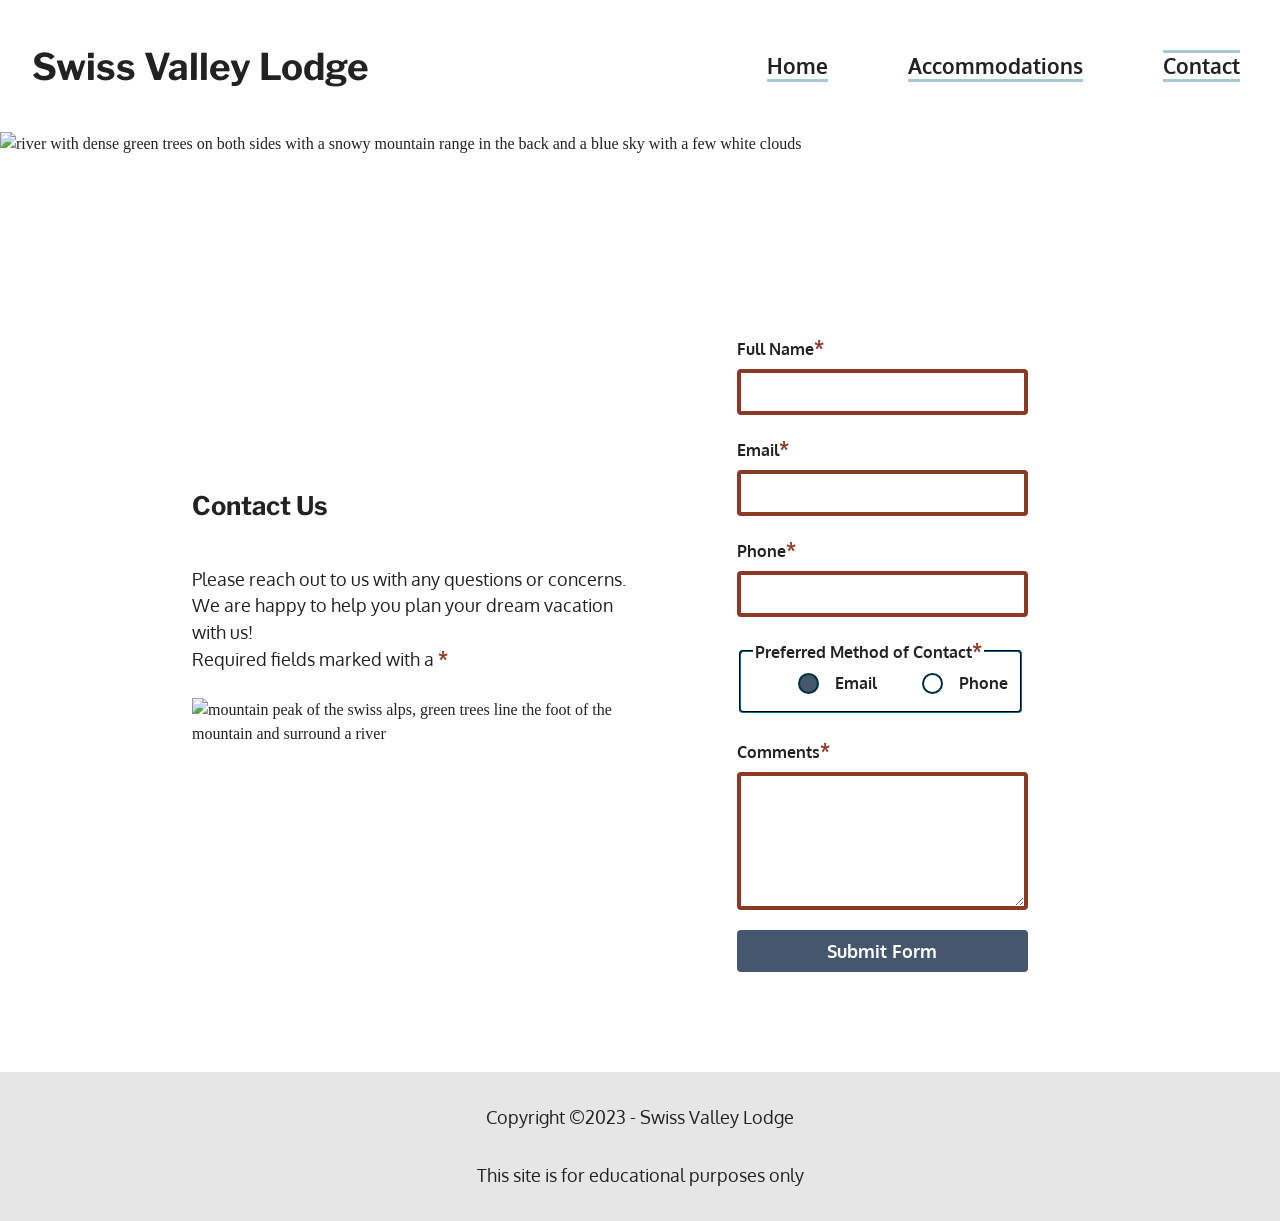
==== contact.html @ b0b41b45 "Add files via upload" ====
<!DOCTYPE html>
<html lang="en">
    <head>
        <meta charset="utf-8">
        <title>Swiss Valley Lodge | Contact</title> 

        <meta name="author" content="Jocelyn Hutcherson">
        <meta name="description" content="This page provides a contact form for potential visitors with questions"> <!-- add appropriate site description -->

        <meta name="viewport" content="width=device-width, initial-scale=1">

        <!-- FONT IMPORTS -->
        <link rel="preconnect" href="https://fonts.googleapis.com">
        <link rel="preconnect" href="https://fonts.gstatic.com" crossorigin>
        <link href="https://fonts.googleapis.com/css2?family=Libre+Franklin:wght@100..900&family=Oxygen:wght@400;700&display=swap" rel="stylesheet">

        <link rel="shortcut icon" href="images/favicon.ico" type="image/x-icon">
        <link rel="icon" href="images/favicon.ico" type="image/x-icon">

        <link rel="stylesheet" href="styles.css">
    </head>

    <body>
        <header>
            <section>
                <h1><a href="index.html">Swiss Valley Lodge</a></h1> 

                <nav>
                    <ul>
                        <li><a href="index.html">Home</a></li>
                        <li><a href="#">Accommodations</a></li>
                        <li><a href="#" class="current">Contact</a></li>
                    </ul>
                </nav>
            </section>

            <img src="images/swiss-valley.jpg" alt="river with dense green trees on both sides with a snowy mountain range in the back and a blue sky with a few white clouds">
        </header>

        <main>
            <div class="contact">
                <div>
                    <section>
                        <h2>Contact Us</h2>
                        
                        <p>Please reach out to us with any questions or concerns. We are happy to help you plan your dream vacation with us! <br> Required fields marked with a <span class="required">*</span></p>

                        <img src="images/swiss-peak.jpg" alt="mountain peak of the swiss alps, green trees line the foot of the mountain and surround a river">
                    </section>

                    <form action="https://wp.zybooks.com/form-viewer.php" method="POST" target="_blank">
                        <label for="my-name">Full Name<span class="required">*</span></label>
                        <input type="text" name="my-name" id="my-name" required>

                        <label for="my-email">Email<span class="required">*</span></label>
                        <input type="email" name="my-email" id="my-email" required>

                        <label for="my-phone">Phone<span class="required">*</span></label>
                        <input type="tel" name="my-phone" id="my-phone" required>

                        <fieldset>
                            <!-- MAKE AND MARK REQUIRED -->
                            <legend>Preferred Method of Contact<span class="required">*</span></legend>
                            
                            <input type="radio" name="contact-pref" id="pref-email" checked>
                            <label for="pref-email">Email</label>

                            <input type="radio" name="contact-pref" id="pref-phone">
                            <label for="pref-phone">Phone</label>
                        </fieldset>

                        <label for="my-comments">Comments<span class="required">*</span></label>
                        <textarea name="my-comments" id="my-comments" required></textarea>

                        <input type="submit" name="my-submit" id="my-submit" value="Submit Form">
                    </form>
                </div>
            </div>
        </main>

        <footer>
                <p>Copyright &copy;2023 - Swiss Valley Lodge</p> 
                <p>This site is for educational purposes only</p>
        </footer>
    </body>
</html>
---- styles.css ----
/* OBFUSCATED BY CSSOBFUSCATOR.COM at 2025/05/03 05:37:11 */
body{background-color:var(--dk-blue);}body{color:var(--dk-gray);}.intro h2{text-align:center;}header section,.intro h2{margin-left:auto;}input[type="radio"] + label::before{content:" ";}body{line-height:1.5;}.intro h2{margin-bottom:1rem;}.intro div,header section{display:grid;}body{margin-left:0;}:root{--dk-blue:#012e40;}header section{grid-template-columns:3fr 5fr;}.intro div,main,footer,body,header,header section{margin-bottom:0;}input[type="radio"]:checked + label::before,#my-submit{background-color:var(--md-blue);}.intro h2,header section{margin-right:auto;}.intro h2{margin-top:2rem;}header,[class~=amenities] div,header section,.intro div{gap:1rem;}:root{--md-blue:#44576d;}body{margin-right:0;}.intro div{grid-template-columns:1fr 1fr 1fr 1fr 1fr;}header,header section,body,.intro div,main,footer{margin-top:0;}body{position:relative;}input[type="radio"] + label::before{font-size:2.25rem;}header,footer,main{width:100%;}header,main,footer{max-width:13.333333333in;}header,.intro div,footer,main{margin-left:auto;}.intro div,header section{justify-content:center;}nav a:hover{border-top-width:.03125in;}header section,.intro div{align-items:center;}footer,.intro div,header,main{margin-right:auto;}footer,main,header{background-color:var(--white);}input[type="radio"] + label::before{line-height:.65rem;}nav a:hover{border-top-style:solid;}nav a:hover{border-top-color:var(--dk-blue);}h2,h1,h3{font-family:var(--header-fonts);}input[type="radio"] + label::before{border-radius:50%;}h1,h3,h2{font-weight:700;}.intro div,[class~=amenities] div{width:75%;}input[type="radio"] + label::before{display:inline-block;}.intro div,[class~=amenities] div{padding-left:0;}:root{--gray-blue:#9fb6bf;}[class~=amenities] div,.intro div{padding-bottom:3rem;}h1{padding-left:2rem;}h1{padding-bottom:.5rem;}nav ul{display:flex;}[class~=amenities] div,.intro div{padding-right:0;}.intro div,[class~=amenities] div{padding-top:1rem;}[class~=amenities] div,[class~=time] div{display:grid;}nav ul{gap:5rem;}:root{--pale-blue:#aac7d8;}[class~=amenities] div,[class~=time] div{grid-template-columns:1fr 1fr 1fr 1fr 1fr;}ul,nav ul{list-style-type:none;}p,nav ul{font-family:var(--body-fonts);}[class~=time] div,[class~=amenities] div{justify-content:center;}h1{padding-right:2rem;}[class~=time] div,[class~=amenities] div{align-items:center;}nav ul{font-size:1.3rem;}#my-submit{border-left-width:medium;}h1{padding-top:.5rem;}[class~=time] div,form,[class~=amenities] div,main{margin-left:auto;}input[type="radio"] + label::before{height:11.25pt;}nav ul{justify-content:end;}nav ul{padding-right:2.5rem;}h1{font-size:2.3rem;}h2{font-size:1.6rem;}h3{font-size:1.3rem;}nav a,a{text-decoration:none;}#my-submit{border-bottom-width:medium;}[class~=time] div,[class~=amenities] div{margin-bottom:0;}nav a,a{color:var(--dk-gray);}main,[class~=amenities] div,form,[class~=time] div{margin-right:auto;}[class~=amenities] div,[class~=time] div{margin-top:0;}p{font-size:1.1rem;}:root{--snow-gray:#e6e6e6;}nav a:hover{border-image:none;}main,p{width:100%;}p{max-width:55ch;}main{margin-bottom:auto;}[class~=time] div{gap:1rem;}nav a{border-bottom-width:2.25pt;}main{margin-top:auto;}footer,[class~=time] div{padding-left:0;}footer{padding-bottom:1rem;}footer,[class~=time] div{padding-right:0;}footer,[class~=time] div{padding-top:1rem;}footer{background-color:var(--snow-gray);}:root{--terracotta:#8c3926;}nav a{border-bottom-style:solid;}nav a{border-bottom-color:var(--pale-blue);}nav a{border-image:none;}input[type="radio"] + label::before{width:.177083333in;}form{grid-column:3/5;}form{margin-bottom:13.5pt;}#my-submit{border-right-width:medium;}nav a,label{font-weight:bold;}input[type="radio"] + label::before{text-align:center;}header img{width:13.333333333in;}#my-submit{border-top-width:medium;}form{margin-top:1.541666667in;}input[type="radio"] + label::before{margin-left:.375pc;}form{padding-left:10.5pt;}[class~=time] div{width:75%;}header img{height:auto;}form{padding-bottom:10.5pt;}form{padding-right:10.5pt;}:root{--dk-gray:#222;}[class~=time] div{padding-bottom:3rem;}input[type="radio"] + label::before{margin-right:16px;}[class~=intro] h2,[class~=intro] p{grid-column:2/5;}#my-submit:focus{outline:.1875pc solid var(--pale-blue);}[class~=amenities] img,[class~=time] img{grid-column:1/4;}[class~=time] ul,.amenities ul{grid-column:4/6;}form{padding-top:10.5pt;}label,input,textarea{display:block;}header img,[class~=contact] div{margin-left:auto;}header img,[class~=contact] div{margin-bottom:0;}label,input,textarea{width:100%;}#my-submit{border-left-style:none;}[class~=contact] div{display:grid;}[class~=contact] div{grid-template-columns:1fr 1fr 1fr 1fr;}input[type="radio"] + label::before{border-left-width:.020833333in;}[class~=contact] div{gap:0 1rem;}label{margin-bottom:4.5pt;}#my-submit{border-bottom-style:none;}[class~=contact] div{justify-content:center;}[class~=contact] div,header img{margin-right:auto;}label{font-family:var(--body-fonts);}input{padding-left:.104166667in;}[class~=contact] div{align-items:center;}input{padding-bottom:.104166667in;}input{padding-right:.104166667in;}[class~=contact] div,header img{margin-top:0;}:root{--white:#fff;}#my-submit{border-right-style:none;}input,textarea{padding-top:.104166667in;}input,textarea{font-size:1rem;}input,textarea{margin-bottom:.208333333in;}input,textarea{border-radius:3pt;}input{border-left-width:.0625pc;}:root{--med-gray:#555;}:root{--lt-gray:#eaeaea;}input{border-bottom-width:.0625pc;}[class~=contact] div{width:70%;}input{border-right-width:.0625pc;}input{border-top-width:.0625pc;}main img{width:6.145833333in;}input{border-left-style:inset;}[class~=contact] div,[class~=contact] h2{padding-left:0;}input{border-bottom-style:inset;}input{border-right-style:inset;}input[type="radio"] + label::before{border-bottom-width:.020833333in;}input{border-top-style:inset;}input{border-left-color:var(--dk-blue);}input{border-bottom-color:var(--dk-blue);}[class~=contact] img,main img{height:auto;}input{border-right-color:var(--dk-blue);}[class~=contact] div{padding-bottom:3rem;}input[type="radio"] + label::before{border-right-width:.020833333in;}input{border-top-color:var(--dk-blue);}#my-submit{border-top-style:none;}main h3{text-align:center;}[class~=contact] div,[class~=contact] h2{padding-right:0;}input{border-image:none;}[class~=contact] h2,[class~=contact] div{padding-top:1rem;}[class~=contact] div{position:relative;}footer p,main p,main h3{margin-left:auto;}[class~=contact] h2{grid-column:1/-1;}main h3{margin-bottom:1rem;}input,textarea{background-color:var(--white);}main h3,main p{margin-right:auto;}:root{--body-fonts:"Oxygen",sans-serif;}main h3{margin-top:2rem;}textarea{padding-left:.104166667in;}textarea{padding-bottom:.104166667in;}textarea{padding-right:.104166667in;}#my-submit{border-left-color:currentColor;}#my-submit{border-bottom-color:currentColor;}[class~=contact] h2{padding-bottom:1rem;}textarea{border-left-width:.0625pc;}textarea{border-bottom-width:.0625pc;}#my-submit{border-right-color:currentColor;}textarea{border-right-width:.0625pc;}input[type="radio"] + label::before{border-top-width:.020833333in;}textarea{border-top-width:.0625pc;}main p{margin-bottom:1.5rem;}[class~=contact] h2{margin-bottom:0;}[class~=contact] section{grid-column:1/3;}[class~=contact] img{width:4.427083333in;}textarea{border-left-style:inset;}#my-submit{border-top-color:currentColor;}textarea{border-bottom-style:inset;}main p{margin-top:1.5rem;}textarea{border-right-style:inset;}input[type="radio"]{appearance:none;}textarea{border-top-style:inset;}input[type="radio"]{margin-left:0;}textarea{border-left-color:var(--dk-blue);}textarea,nav a:hover{border-bottom-color:var(--dk-blue);}textarea{border-right-color:var(--dk-blue);}input[type="radio"],footer p{margin-bottom:0;}input[type="radio"]{margin-right:0;}input[type="radio"],footer p{margin-top:0;}textarea{border-top-color:var(--dk-blue);}input[type="radio"]{padding-left:0;}textarea,#my-submit{border-image:none;}input[type="radio"] + label::before,input:invalid{border-left-style:solid;}fieldset{width:97%;}footer p{margin-right:auto;}input[type="radio"]{padding-bottom:0;}fieldset{margin-bottom:1.5pc;}input[type="radio"]{padding-right:0;}fieldset{border-radius:4px;}nav a:hover{border-bottom-width:3px;}fieldset{border-left-color:var(--dk-blue);}fieldset{border-bottom-color:var(--dk-blue);}fieldset{border-right-color:var(--dk-blue);}fieldset{border-top-color:var(--dk-blue);}input[type="radio"]{padding-top:0;}input:invalid,input[type="radio"] + label::before,nav a:hover{border-bottom-style:solid;}fieldset{display:flex;}input[type="radio"]{border-left-width:medium;}legend{font-family:var(--body-fonts);}input[type="radio"]{border-bottom-width:medium;}input[type="radio"]{border-right-width:medium;}legend{font-weight:bold;}textarea{height:6.875pc;}input:invalid{border-left-width:3pt;}footer p{text-align:center;}input:invalid,input[type="radio"] + label::before{border-right-style:solid;}input:invalid{border-bottom-width:3pt;}footer p{padding-left:1rem;}input[type="radio"]{border-top-width:medium;}input:invalid{border-right-width:3pt;}footer p{padding-bottom:1rem;}footer p{padding-right:1rem;}input[type="radio"]{border-left-style:none;}input:invalid{border-top-width:3pt;}input[type="radio"]:focus + label::before{box-shadow:0 0 0 .010416667in var(--med-gray);}footer p{padding-top:1rem;}input[type="radio"]{border-bottom-style:none;}input[type="radio"]{border-right-style:none;}input[type="radio"]{border-top-style:none;}input[type="radio"]{border-left-color:currentColor;}input[type="radio"]{border-bottom-color:currentColor;}input:invalid,input[type="radio"] + label::before{border-top-style:solid;}input[type="radio"]{border-right-color:currentColor;}:root{--header-fonts:"Libre Franklin",Impact,sans-serif;}input:invalid{border-left-color:var(--terracotta);}input[type="radio"]{border-top-color:currentColor;}input:invalid{border-bottom-color:var(--terracotta);}input[type="radio"]{border-image:none;}input[type="radio"]{font-size:0;}input:invalid{border-right-color:var(--terracotta);}input[type="radio"]{border-radius:0;}textarea:focus,input:focus{outline:.1875pc solid var(--pale-blue);}input:invalid{border-top-color:var(--terracotta);}input[type="radio"] + label{cursor:pointer;}#my-submit:hover{outline:2px solid var(--pale-blue);}input:invalid{border-image:none;}textarea:invalid{border-left-width:3pt;}textarea:invalid{border-bottom-width:3pt;}textarea:invalid{border-right-width:3pt;}textarea:invalid{border-top-width:3pt;}#my-submit{font-family:var(--body-fonts);}#my-submit{color:var(--white);}textarea:invalid{border-left-style:solid;}#my-submit{font-size:1.1rem;}textarea:invalid{border-bottom-style:solid;}textarea:invalid{border-right-style:solid;}textarea:invalid,[class~=current]{border-top-style:solid;}textarea:invalid{border-left-color:var(--terracotta);}textarea:invalid{border-bottom-color:var(--terracotta);}textarea:invalid{border-right-color:var(--terracotta);}textarea:invalid{border-top-color:var(--terracotta);}textarea:invalid{border-image:none;}#my-submit,[class~=required]{font-weight:bold;}#my-submit{width:111%;}input[type="radio"] + label::before{border-left-color:var(--dk-blue);}input[type="radio"] + label::before{border-bottom-color:var(--dk-blue);}[class~=current]{border-top-width:2.25pt;}input[type="radio"] + label::before{border-right-color:var(--dk-blue);}[class~=current]{border-top-color:var(--pale-blue);}[class~=current]{border-image:none;}[class~=required]{color:var(--terracotta);}input[type="radio"] + label::before{border-top-color:var(--dk-blue);}input[type="radio"] + label::before{border-image:none;}input[type="radio"] + label{display:flex;}input[type="radio"] + label::before{background-color:var(--white);}input[type="radio"] + label::before{padding-bottom:2px;}[class~=required]{font-size:1.2rem;}input[type="radio"] + label{align-items:center;}input[type="radio"] + label{width:50%;}input[type="radio"]:focus{outline:none;}
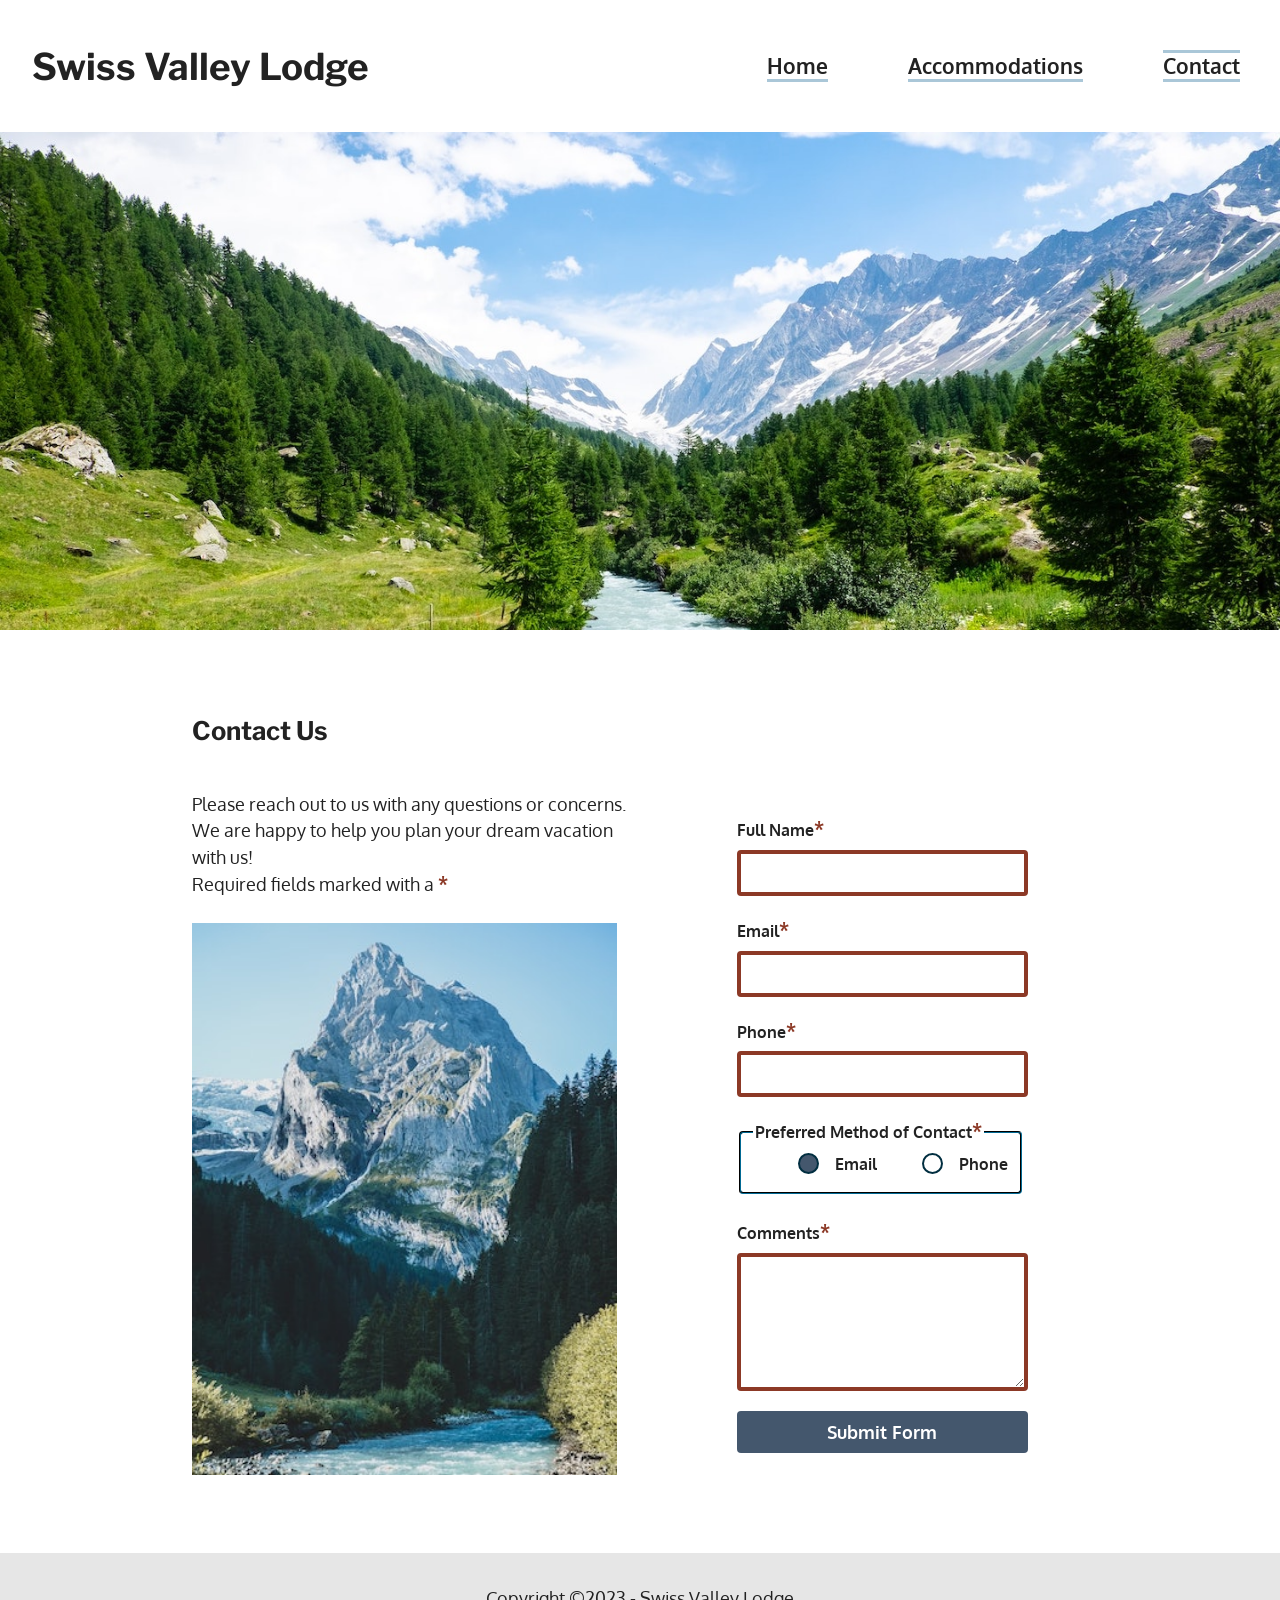
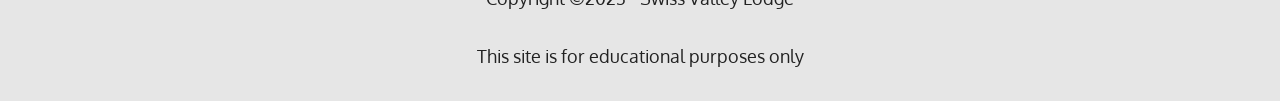
==== commit 89b95c23: "Update contact.html" ====
--- a/contact.html
+++ b/contact.html
@@ -5,7 +5,7 @@
         <title>Swiss Valley Lodge | Contact</title> 
 
         <meta name="author" content="Jocelyn Hutcherson">
-        <meta name="description" content="This page provides a contact form for potential visitors with questions"> <!-- add appropriate site description -->
+        <meta name="description" content="This page provides a contact form for potential visitors with questions"> 
 
         <meta name="viewport" content="width=device-width, initial-scale=1">
 
@@ -83,4 +83,4 @@
                 <p>This site is for educational purposes only</p>
         </footer>
     </body>
-</html>+</html>
